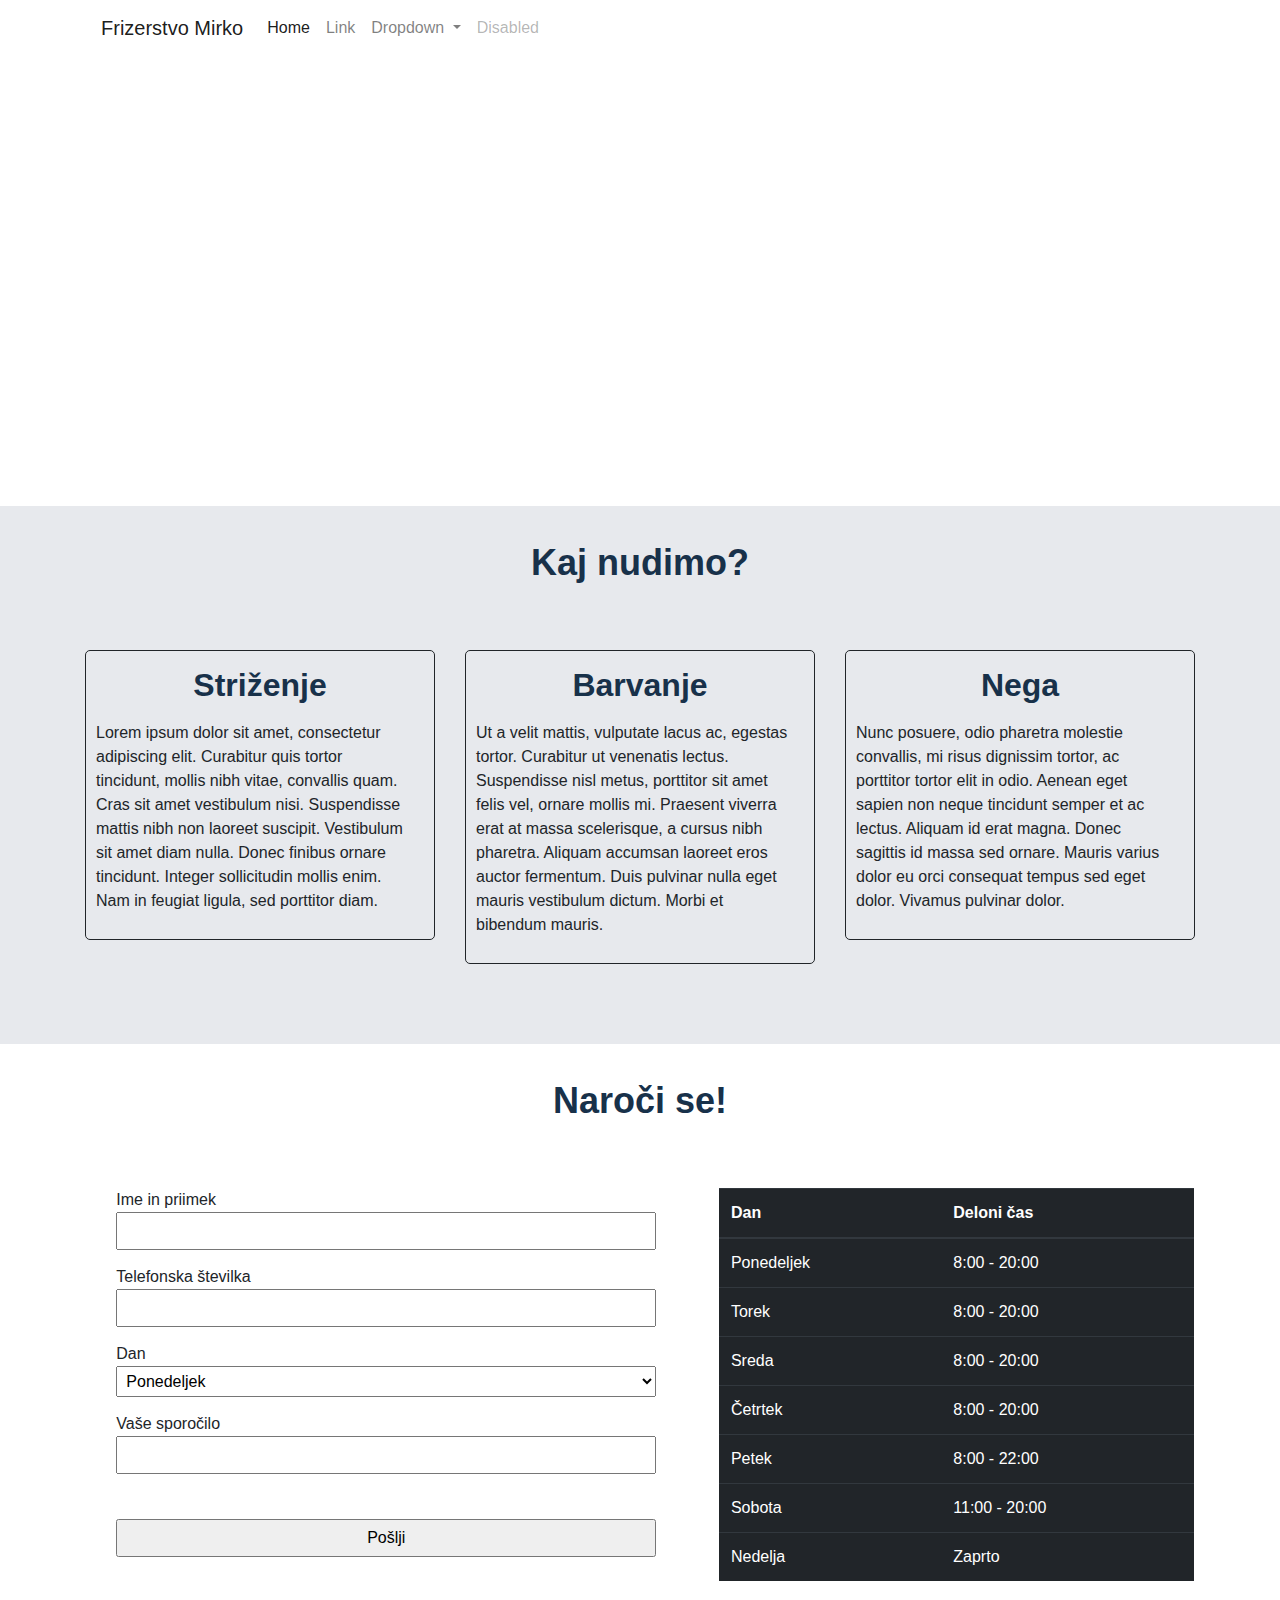
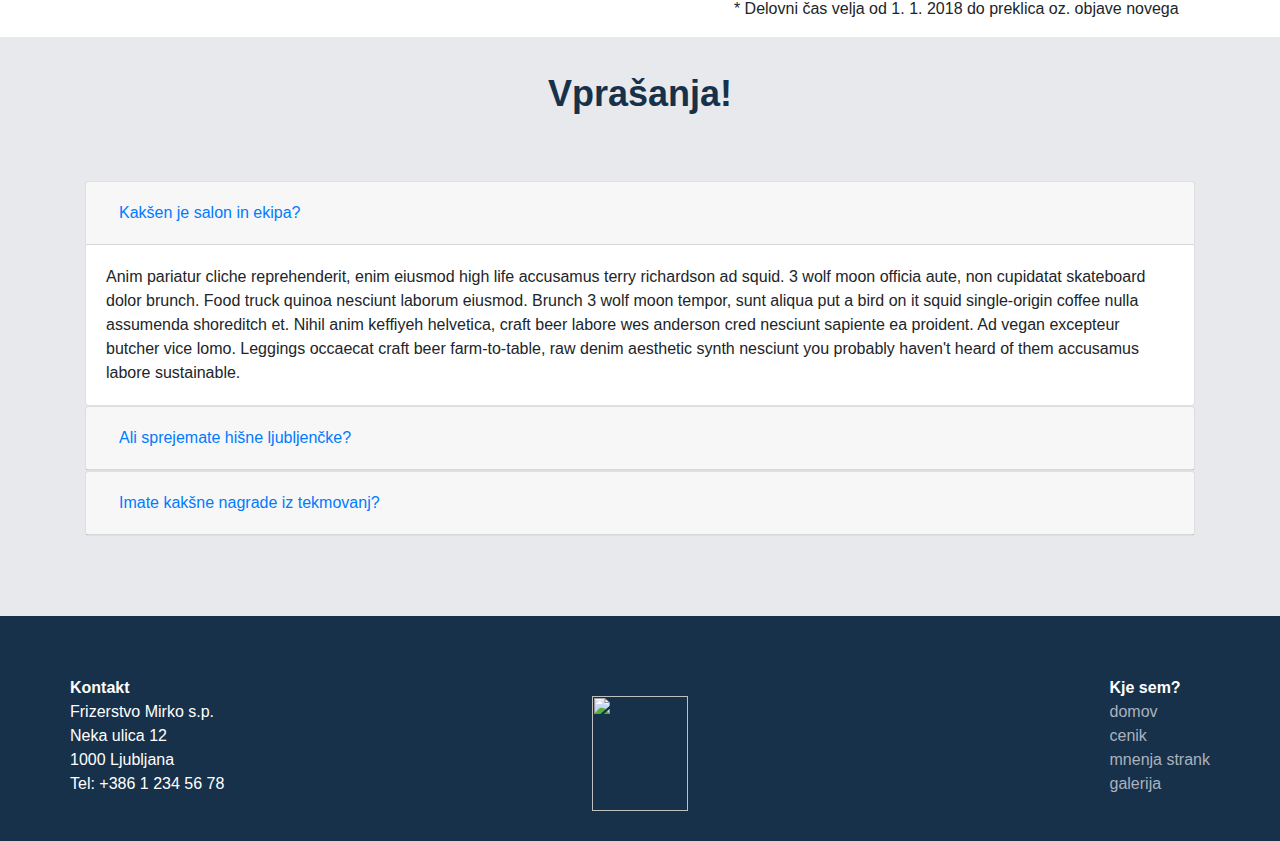
==== hairdresser.html @ 4082eecf "first commit" ====
<!DOCTYPE html>
<html lang="en" dir="ltr">
    <link
        rel="stylesheet"
        href="https://stackpath.bootstrapcdn.com/bootstrap/4.1.3/css/bootstrap.min.css">
    <script src="js/jquery-3.2.1.slim.min.js"></script>
    <script src="js/bootstrap.js"></script>
    <link href="css/moji-stili.css" rel="stylesheet">

    <head>
        <meta charset="utf-8">
        <title>Frizerstvo Mirko</title>
    </head>
    <body>
        <div class="container-fluid" id="menu">
            <div class="container">
                <div class="row">
                    <div class="col">
                        <nav class="navbar navbar-expand-lg navbar-light">
                            <a class="navbar-brand" href="#">Frizerstvo Mirko</a>
                            <button
                                class="navbar-toggler"
                                type="button"
                                data-toggle="collapse"
                                data-target="#navbarSupportedContent"
                                aria-controls="navbarSupportedContent"
                                aria-expanded="false"
                                aria-label="Toggle navigation">
                                <span class="navbar-toggler-icon"></span>
                            </button>

                            <div class="collapse navbar-collapse left" id="navbarSupportedContent">
                                <ul class="navbar-nav mr-auto">
                                    <li class="nav-item active">
                                        <a class="nav-link" href="#">Home
                                            <span class="sr-only">(current)</span></a>
                                    </li>
                                    <li class="nav-item">
                                        <a class="nav-link" href="#">Link</a>
                                    </li>
                                    <li class="nav-item dropdown">
                                        <a
                                            class="nav-link dropdown-toggle"
                                            href="#"
                                            id="navbarDropdown"
                                            role="button"
                                            data-toggle="dropdown"
                                            aria-haspopup="true"
                                            aria-expanded="false">
                                            Dropdown
                                        </a>
                                        <div class="dropdown-menu" aria-labelledby="navbarDropdown">
                                            <a class="dropdown-item" href="#">Action</a>
                                            <a class="dropdown-item" href="#">Another action</a>
                                            <div class="dropdown-divider"></div>
                                            <a class="dropdown-item" href="#">Something else here</a>
                                        </div>
                                    </li>
                                    <li class="nav-item">
                                        <a class="nav-link disabled" href="#">Disabled</a>
                                    </li>
                                </ul>
                               
                            </div>
                        </nav>
                    </div>
                </div>
            </div>
        </div>
        <div class="container-fluid" id="slider">
            <div id="carouselExampleIndicators" class="carousel slide" data-ride="carousel">
                <ol class="carousel-indicators">
                    <li data-target="#carouselExampleIndicators" data-slide-to="0" class="active"></li>
                    <li data-target="#carouselExampleIndicators" data-slide-to="1"></li>
                    <li data-target="#carouselExampleIndicators" data-slide-to="2"></li>
                </ol>
                <div class="carousel-inner">
                    <div class="carousel-item active">
                        <div
                            class="d-block w-100"
                            style="background-image: url(https://www.barnsdalehotel.co.uk/wp-content/uploads/2018/05/Hairdressing-at-Barnsdale.jpg); background-size: cover; background-position: center;"
                            alt="First slide"></div>
                    </div>
                    <div class="carousel-item">
                        <div
                            class="d-block w-100"
                            style="background-image: url(https://www.lorealparis.com.au/-/media/frizzy-hair-1920x823_ok.ashx); background-size: cover; background-position: center;"
                            alt="Second slide"></div>
                    </div>
                    <div class="carousel-item">
                        <div
                            class="d-block w-100"
                            style="background-image: url(https://lamodehairandbeauty.com.au/wp-content/uploads/La-Mode-Hair-and-Beauty-Home-Slide04.jpg); background-size: cover; background-position: center;"
                            alt="Third slide"></div>
                    </div>
                </div>
                <a
                    class="carousel-control-prev"
                    href="#carouselExampleIndicators"
                    role="button"
                    data-slide="prev">
                    <span class="carousel-control-prev-icon" aria-hidden="true"></span>
                    <span class="sr-only">Previous</span>
                </a>
                <a
                    class="carousel-control-next"
                    href="#carouselExampleIndicators"
                    role="button"
                    data-slide="next">
                    <span class="carousel-control-next-icon" aria-hidden="true"></span>
                    <span class="sr-only">Next</span>
                </a>
            </div>
        </div>
        <div class="container-fluid" id="ponudba">
            <div class="container">
                <div class="row">
                    <div class="col-12" id="naslov">
                        Kaj nudimo?
                    </div>
                    <div class="col-4">
                        <div class="row" id="storitev-1">
                            <div class="storitev-naslov">
                                Striženje
                            </div>
                            <p>Lorem ipsum dolor sit amet, consectetur adipiscing elit. Curabitur quis
                                tortor tincidunt, mollis nibh vitae, convallis quam. Cras sit amet vestibulum
                                nisi. Suspendisse mattis nibh non laoreet suscipit. Vestibulum sit amet diam
                                nulla. Donec finibus ornare tincidunt. Integer sollicitudin mollis enim. Nam in
                                feugiat ligula, sed porttitor diam.</p>
                        </div>
                    </div>
                    <div class="col-4">
                        <div class="row" id="storitev-1">
                            <div class="storitev-naslov">
                                Barvanje
                            </div>
                            <p>Ut a velit mattis, vulputate lacus ac, egestas tortor. Curabitur ut venenatis
                                lectus. Suspendisse nisl metus, porttitor sit amet felis vel, ornare mollis mi.
                                Praesent viverra erat at massa scelerisque, a cursus nibh pharetra. Aliquam
                                accumsan laoreet eros auctor fermentum. Duis pulvinar nulla eget mauris
                                vestibulum dictum. Morbi et bibendum mauris.
                            </p>
                        </div>
                    </div>
                    <div class="col-4">
                        <div class="row" id="storitev-1">
                            <div class="storitev-naslov">
                                Nega
                            </div>
                            <p>Nunc posuere, odio pharetra molestie convallis, mi risus dignissim tortor, ac
                                porttitor tortor elit in odio. Aenean eget sapien non neque tincidunt semper et
                                ac lectus. Aliquam id erat magna. Donec sagittis id massa sed ornare. Mauris
                                varius dolor eu orci consequat tempus sed eget dolor. Vivamus pulvinar dolor.
                            </p>
                        </div>
                    </div>
                </div>
            </div>
        </div>
        <div class="container-fluid" id="narocilo">
            <div class="container">
                <div class="row">
                    <div class="col-12" id="naslov">
                        Naroči se!
                    </div>
                    <div class="col-6" id="center">
                        <div class="container">
                        <div class="row">
                            Ime in priimek <br/>
                            <input type="text" id="ime" name="imeInPriimek">
                            Telefonska številka <br/>
                            <input type="number" id="telefon" name="telefon">
                            Dan <br/>
                            <select id="dan" name="dan">
                                <option value="ponedeljek">Ponedeljek</option>
                                <option value="torek">Torek</option>
                                <option value="sreda">Sreda</option>
                                <option value="cetrtek">Četrtek</option>
                                <option value="petek">Petek</option>
                                <option value="sobota">Sobota</option>
                            </select>
                            Vaše sporočilo <br/>
                            <input type="text-area" id="sporocilo" name="sporocilo">
                            <input type="button" id="poslji" value="Pošlji" onclick="msg()">
                        </div>
                    </div></div>
                    <div calss="col-6" id="center">
                        <div class="row">
                            <table class="table table-dark">
                                <thead>
                                    <tr>
                                        <th scope="col">Dan</th>
                                        <th scope="col">Deloni čas</th>
                                    </tr>
                                </thead>
                                <tbody>
                                    <tr>
                                        <td>Ponedeljek</td>
                                        <td>8:00 - 20:00</td>
                                    </tr>
                                    <tr>
                                        <td>Torek</td>
                                        <td>8:00 - 20:00</td>
                                    </tr><tr>
                                        <td>Sreda</td>
                                        <td>8:00 - 20:00</td>
                                    </tr><tr>
                                        <td>Četrtek</td>
                                        <td>8:00 - 20:00</td>
                                    </tr><tr>
                                        <td>Petek</td>
                                        <td>8:00 - 22:00</td>
                                    </tr><tr>
                                        <td>Sobota</td>
                                        <td>11:00 - 20:00</td>
                                    </tr><tr>
                                        <td>Nedelja</td>
                                        <td>Zaprto</td>
                                    </tr>
                                </tbody>
                            </table>
                        </div>
                        <p>* Delovni čas velja od 1. 1. 2018 do preklica oz. objave novega</p>
                    </div>
                </div>
            </div>
        </div>
        <div class="container-fluid" id="faq">
            <div class="container">
                <div class="col-12">
                    <div class="row">
                        <div class="col-12" id="naslov">
                            Vprašanja!
                        </div>

                    <div class="accordion" id="accordionExample">
                        <div class="card z-depth-0 bordered">
                            <div class="card-header" id="headingOne">
                                <h5 class="mb-0">
                                    <button class="btn btn-link" type="button" data-toggle="collapse" data-target="#collapseOne"
                                        aria-expanded="true" aria-controls="collapseOne">
                                        Kakšen je salon in ekipa?
                                    </button>
                                </h5>
                            </div>
                            <div id="collapseOne" class="collapse show" aria-labelledby="headingOne" data-parent="#accordionExample">
                                <div class="card-body">
                                    Anim pariatur cliche reprehenderit, enim eiusmod high life accusamus terry richardson ad squid. 3
                                    wolf moon officia aute, non cupidatat skateboard dolor brunch. Food truck quinoa nesciunt laborum
                                    eiusmod. Brunch 3 wolf moon tempor, sunt aliqua put a bird on it squid single-origin coffee nulla
                                    assumenda shoreditch et. Nihil anim keffiyeh helvetica, craft beer labore wes anderson cred
                                    nesciunt sapiente ea proident. Ad vegan excepteur butcher vice lomo. Leggings occaecat craft beer
                                    farm-to-table, raw denim aesthetic synth nesciunt you probably haven't heard of them accusamus
                                    labore sustainable.
                                </div>
                            </div>
                        </div>
                        <div class="card z-depth-0 bordered">
                            <div class="card-header" id="headingTwo">
                                <h5 class="mb-0">
                                    <button class="btn btn-link collapsed" type="button" data-toggle="collapse" data-target="#collapseTwo"
                                        aria-expanded="false" aria-controls="collapseTwo">
                                        Ali sprejemate hišne ljubljenčke?
                                    </button>
                                </h5>
                            </div>
                            <div id="collapseTwo" class="collapse" aria-labelledby="headingTwo" data-parent="#accordionExample">
                                <div class="card-body">
                                    Anim pariatur cliche reprehenderit, enim eiusmod high life accusamus terry richardson ad squid. 3
                                    wolf moon officia aute, non cupidatat skateboard dolor brunch. Food truck quinoa nesciunt laborum
                                    eiusmod. Brunch 3 wolf moon tempor, sunt aliqua put a bird on it squid single-origin coffee nulla
                                    assumenda shoreditch et. Nihil anim keffiyeh helvetica, craft beer labore wes anderson cred
                                    nesciunt sapiente ea proident. Ad vegan excepteur butcher vice lomo. Leggings occaecat craft beer
                                    farm-to-table, raw denim aesthetic synth nesciunt you probably haven't heard of them accusamus
                                    labore sustainable.
                                </div>
                            </div>
                        </div>
                        <div class="card z-depth-0 bordered">
                            <div class="card-header" id="headingThree">
                                <h5 class="mb-0">
                                    <button class="btn btn-link collapsed" type="button" data-toggle="collapse" data-target="#collapseThree"
                                        aria-expanded="false" aria-controls="collapseThree">
                                        Imate kakšne nagrade iz tekmovanj?
                                    </button>
                                </h5>
                            </div>
                            <div id="collapseThree" class="collapse" aria-labelledby="headingThree" data-parent="#accordionExample">
                                <div class="card-body">
                                    Anim pariatur cliche reprehenderit, enim eiusmod high life accusamus terry richardson ad squid. 3
                                    wolf moon officia aute, non cupidatat skateboard dolor brunch. Food truck quinoa nesciunt laborum
                                    eiusmod. Brunch 3 wolf moon tempor, sunt aliqua put a bird on it squid single-origin coffee nulla
                                    assumenda shoreditch et. Nihil anim keffiyeh helvetica, craft beer labore wes anderson cred
                                    nesciunt sapiente ea proident. Ad vegan excepteur butcher vice lomo. Leggings occaecat craft beer
                                    farm-to-table, raw denim aesthetic synth nesciunt you probably haven't heard of them accusamus
                                    labore sustainable.
                                </div>
                            </div>
                        </div>
                    </div>
                        

                    </div>
                </div>
            </div>
        </div>
        <div class="container-fluid" id="noga">
            <div class="container">
                <div class="row">
                <div class="col-4">
                    <div class="row" id="kontakt">
                        <p><b>Kontakt</b></p>
                        <p>Frizerstvo Mirko s.p.</p>
                        <p>Neka ulica 12</p>
                        <p>1000 Ljubljana</p>
                        <p>Tel: +386 1 234 56 78</p>
                    </div>    
                </div>
                <div class="col-4">
                    <div class="row">
                        <img src="https://www.b2.eu/uploads/srednjasola/frizer/b2-srednja-sola-frizer-zakaj-se-vpisati.png?1499546406335" width="96px" height="115px">
                    </div>
                </div>
                <div class="col-4">
                    <div class="row" id="sitemap">
                        <p><b>Kje sem?</b></p>
                        <p><a href="#">domov</a></p>
                        <p><a href="#">cenik</a></p>
                        <p><a href="#">mnenja strank</a></p>
                        <p><a href="#">galerija</a></p>
                    </div>
                </div></div>
            </div>
        </div>
    </body>
---- css/moji-stili.css ----
:root   {
    --main-color: #18314a;
}

.container-fluid#menu   {
    /* background-color: var(--main-color); */
}
.container {
    background-color: inherit;
}
.dropdown-menu   {
    background-color: #e0e1e2;
}
.d-block.w-100 {
    height: 450px;
}
.container-fluid#slider   {
    margin: 0;
    padding: 0;
}
#ponudba,
#faq {
    background-color: #e7e9ed;
    padding-bottom: 80px;
}
#naslov {
    text-align: center;
    margin-top: 30px;
    margin-bottom: 60px;
    color: var(--main-color);
    font-size: 36px;
    font-weight: 700;
}
#storitev-1 {
    position: relative;
    margin: 0 auto;

    padding: 10px;
    border: solid 1px; var(--main-color);
    border-radius: 5px;  
}
#storitev-1 p {
    top: 64px;
    width: 95%;
}
.storitev-naslov    {
    margin: 0 auto;
    height: 60px;
    color: var(--main-color);
    font-size: 2em;
    font-weight: 700;
    text-align: center;
}
#center {
    margin: 0 auto;
}
input,
select   {
    width: 100%;
    margin-bottom: 15px;
    padding: 5px;
}
#poslji {
    margin-top: 30px;
}

}
#accordionExample {
    flex: 1 1 auto;
    padding: 1.25rem;
}
#noga   {
    background-color: #18314a;
    color: #ffffff;
    padding-top: 60px;
    padding-bottom: 30px;
}
#noga img   {
    margin-top: 20px;
    margin-left: auto;
	margin-right: auto;
    
}
#kontakt    {
    display: inline;
    float: left;
}
#kontakt p {
    margin: 0;
    padding: 0;
    line-height: 1.5em;
}
#sitemap    {
    display: inline;
    float: right;
}
#sitemap a {
    color: #abb2be;
}
#sitemap p {
    margin: 0;
    padding: 0;
    line-height: 1.5em;
}
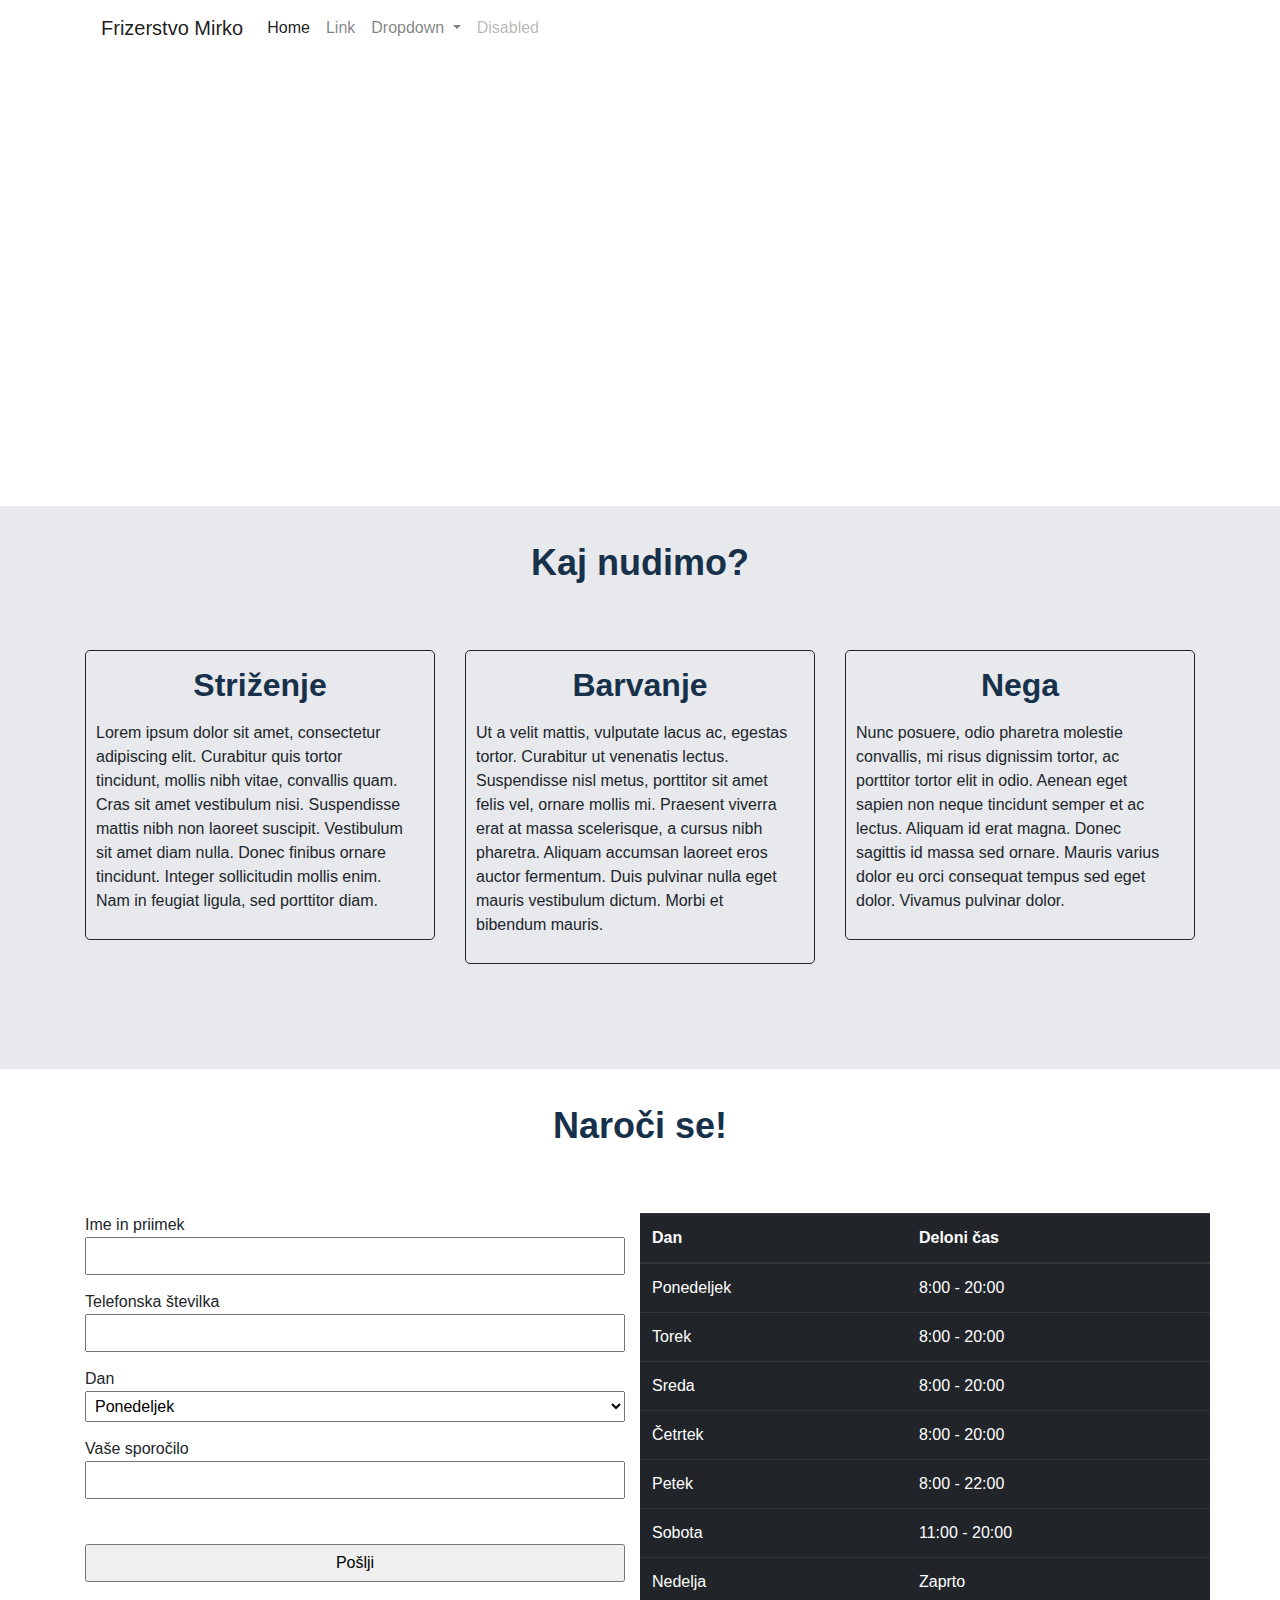
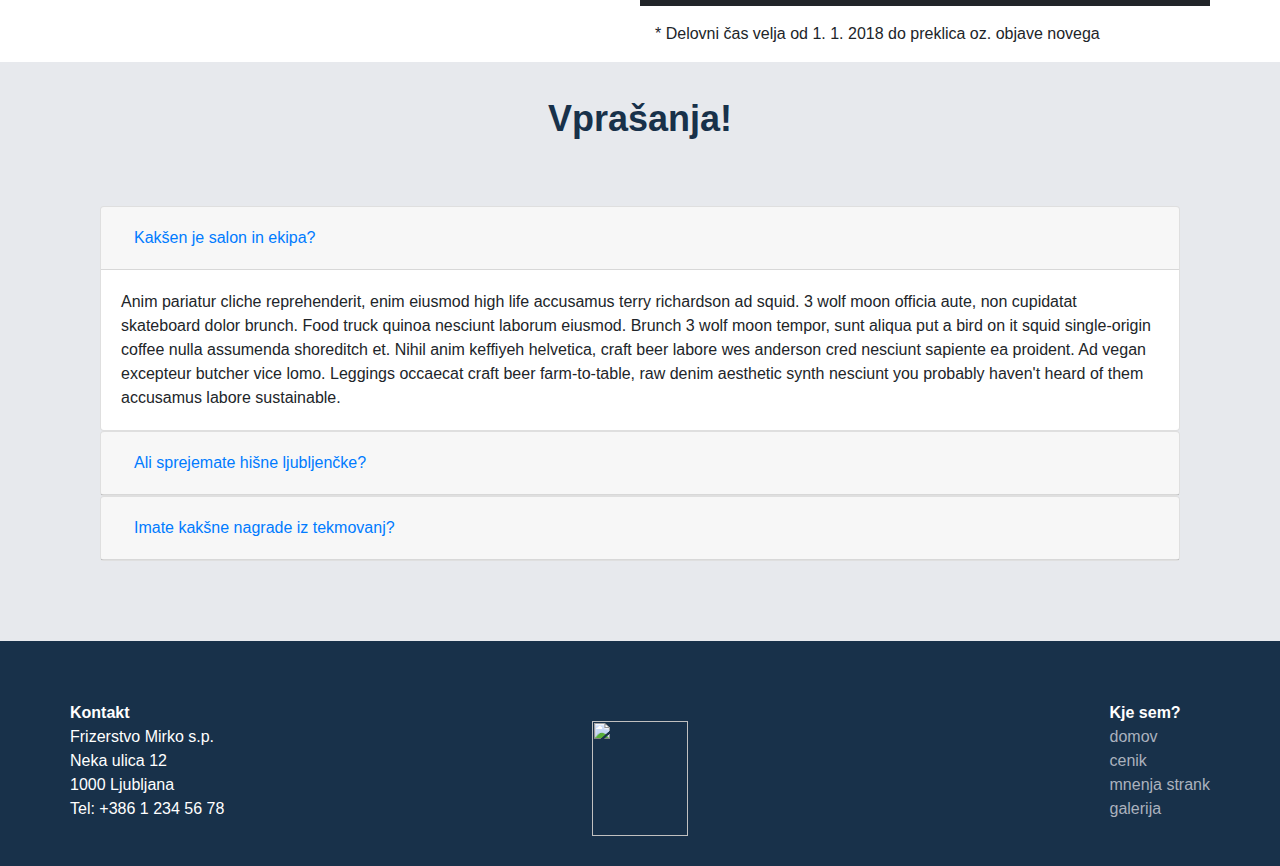
==== commit f43dffa6: "Še nekaj popravkov - responsive" ====
--- a/hairdresser.html
+++ b/hairdresser.html
@@ -60,7 +60,7 @@
                                         <a class="nav-link disabled" href="#">Disabled</a>
                                     </li>
                                 </ul>
-                               
+
                             </div>
                         </nav>
                     </div>
@@ -118,7 +118,7 @@
                     <div class="col-12" id="naslov">
                         Kaj nudimo?
                     </div>
-                    <div class="col-4">
+                    <div class="col-lg-4 storitev">
                         <div class="row" id="storitev-1">
                             <div class="storitev-naslov">
                                 Striženje
@@ -130,7 +130,7 @@
                                 feugiat ligula, sed porttitor diam.</p>
                         </div>
                     </div>
-                    <div class="col-4">
+                    <div class="col-lg-4 storitev">
                         <div class="row" id="storitev-1">
                             <div class="storitev-naslov">
                                 Barvanje
@@ -143,7 +143,7 @@
                             </p>
                         </div>
                     </div>
-                    <div class="col-4">
+                    <div class="col-lg-4 storitev">
                         <div class="row" id="storitev-1">
                             <div class="storitev-naslov">
                                 Nega
@@ -164,28 +164,33 @@
                     <div class="col-12" id="naslov">
                         Naroči se!
                     </div>
-                    <div class="col-6" id="center">
+                    <div class="col-lg-6 center" id="forma">
                         <div class="container">
-                        <div class="row">
-                            Ime in priimek <br/>
-                            <input type="text" id="ime" name="imeInPriimek">
-                            Telefonska številka <br/>
-                            <input type="number" id="telefon" name="telefon">
-                            Dan <br/>
-                            <select id="dan" name="dan">
-                                <option value="ponedeljek">Ponedeljek</option>
-                                <option value="torek">Torek</option>
-                                <option value="sreda">Sreda</option>
-                                <option value="cetrtek">Četrtek</option>
-                                <option value="petek">Petek</option>
-                                <option value="sobota">Sobota</option>
-                            </select>
-                            Vaše sporočilo <br/>
-                            <input type="text-area" id="sporocilo" name="sporocilo">
-                            <input type="button" id="poslji" value="Pošlji" onclick="msg()">
-                        </div>
-                    </div></div>
-                    <div calss="col-6" id="center">
+                            <div class="row">
+                                Ime in priimek
+                                <br/>
+                                <input type="text" id="ime" name="imeInPriimek">
+                                Telefonska številka
+                                <br/>
+                                <input type="number" id="telefon" name="telefon">
+                                Dan
+                                <br/>
+                                <select id="dan" name="dan">
+                                    <option value="ponedeljek">Ponedeljek</option>
+                                    <option value="torek">Torek</option>
+                                    <option value="sreda">Sreda</option>
+                                    <option value="cetrtek">Četrtek</option>
+                                    <option value="petek">Petek</option>
+                                    <option value="sobota">Sobota</option>
+                                </select>
+                                Vaše sporočilo
+                                <br/>
+                                <input type="text-area" id="sporocilo" name="sporocilo">
+                                <input type="button" id="poslji" value="Pošlji" onclick="msg()">
+                            </div>
+                        </div>
+                    </div>
+                    <div class="col-lg-6 center" id="delavnik">
                         <div class="row">
                             <table class="table table-dark">
                                 <thead>
@@ -202,19 +207,24 @@
                                     <tr>
                                         <td>Torek</td>
                                         <td>8:00 - 20:00</td>
-                                    </tr><tr>
+                                    </tr>
+                                    <tr>
                                         <td>Sreda</td>
                                         <td>8:00 - 20:00</td>
-                                    </tr><tr>
+                                    </tr>
+                                    <tr>
                                         <td>Četrtek</td>
                                         <td>8:00 - 20:00</td>
-                                    </tr><tr>
+                                    </tr>
+                                    <tr>
                                         <td>Petek</td>
                                         <td>8:00 - 22:00</td>
-                                    </tr><tr>
+                                    </tr>
+                                    <tr>
                                         <td>Sobota</td>
                                         <td>11:00 - 20:00</td>
-                                    </tr><tr>
+                                    </tr>
+                                    <tr>
                                         <td>Nedelja</td>
                                         <td>Zaprto</td>
                                     </tr>
@@ -233,73 +243,104 @@
                         <div class="col-12" id="naslov">
                             Vprašanja!
                         </div>
-
-                    <div class="accordion" id="accordionExample">
-                        <div class="card z-depth-0 bordered">
-                            <div class="card-header" id="headingOne">
-                                <h5 class="mb-0">
-                                    <button class="btn btn-link" type="button" data-toggle="collapse" data-target="#collapseOne"
-                                        aria-expanded="true" aria-controls="collapseOne">
-                                        Kakšen je salon in ekipa?
-                                    </button>
-                                </h5>
-                            </div>
-                            <div id="collapseOne" class="collapse show" aria-labelledby="headingOne" data-parent="#accordionExample">
-                                <div class="card-body">
-                                    Anim pariatur cliche reprehenderit, enim eiusmod high life accusamus terry richardson ad squid. 3
-                                    wolf moon officia aute, non cupidatat skateboard dolor brunch. Food truck quinoa nesciunt laborum
-                                    eiusmod. Brunch 3 wolf moon tempor, sunt aliqua put a bird on it squid single-origin coffee nulla
-                                    assumenda shoreditch et. Nihil anim keffiyeh helvetica, craft beer labore wes anderson cred
-                                    nesciunt sapiente ea proident. Ad vegan excepteur butcher vice lomo. Leggings occaecat craft beer
-                                    farm-to-table, raw denim aesthetic synth nesciunt you probably haven't heard of them accusamus
-                                    labore sustainable.
+                        <div class="col-12">
+
+                            <div class="accordion" id="accordionExample">
+                                <div class="card z-depth-0 bordered">
+                                    <div class="card-header" id="headingOne">
+                                        <h5 class="mb-0">
+                                            <button
+                                                class="btn btn-link"
+                                                type="button"
+                                                data-toggle="collapse"
+                                                data-target="#collapseOne"
+                                                aria-expanded="true"
+                                                aria-controls="collapseOne">
+                                                Kakšen je salon in ekipa?
+                                            </button>
+                                        </h5>
+                                    </div>
+                                    <div
+                                        id="collapseOne"
+                                        class="collapse show"
+                                        aria-labelledby="headingOne"
+                                        data-parent="#accordionExample">
+                                        <div class="card-body">
+                                            Anim pariatur cliche reprehenderit, enim eiusmod high life accusamus terry
+                                            richardson ad squid. 3 wolf moon officia aute, non cupidatat skateboard dolor
+                                            brunch. Food truck quinoa nesciunt laborum eiusmod. Brunch 3 wolf moon tempor,
+                                            sunt aliqua put a bird on it squid single-origin coffee nulla assumenda
+                                            shoreditch et. Nihil anim keffiyeh helvetica, craft beer labore wes anderson
+                                            cred nesciunt sapiente ea proident. Ad vegan excepteur butcher vice lomo.
+                                            Leggings occaecat craft beer farm-to-table, raw denim aesthetic synth nesciunt
+                                            you probably haven't heard of them accusamus labore sustainable.
+                                        </div>
+                                    </div>
                                 </div>
-                            </div>
-                        </div>
-                        <div class="card z-depth-0 bordered">
-                            <div class="card-header" id="headingTwo">
-                                <h5 class="mb-0">
-                                    <button class="btn btn-link collapsed" type="button" data-toggle="collapse" data-target="#collapseTwo"
-                                        aria-expanded="false" aria-controls="collapseTwo">
-                                        Ali sprejemate hišne ljubljenčke?
-                                    </button>
-                                </h5>
-                            </div>
-                            <div id="collapseTwo" class="collapse" aria-labelledby="headingTwo" data-parent="#accordionExample">
-                                <div class="card-body">
-                                    Anim pariatur cliche reprehenderit, enim eiusmod high life accusamus terry richardson ad squid. 3
-                                    wolf moon officia aute, non cupidatat skateboard dolor brunch. Food truck quinoa nesciunt laborum
-                                    eiusmod. Brunch 3 wolf moon tempor, sunt aliqua put a bird on it squid single-origin coffee nulla
-                                    assumenda shoreditch et. Nihil anim keffiyeh helvetica, craft beer labore wes anderson cred
-                                    nesciunt sapiente ea proident. Ad vegan excepteur butcher vice lomo. Leggings occaecat craft beer
-                                    farm-to-table, raw denim aesthetic synth nesciunt you probably haven't heard of them accusamus
-                                    labore sustainable.
+                                <div class="card z-depth-0 bordered">
+                                    <div class="card-header" id="headingTwo">
+                                        <h5 class="mb-0">
+                                            <button
+                                                class="btn btn-link collapsed"
+                                                type="button"
+                                                data-toggle="collapse"
+                                                data-target="#collapseTwo"
+                                                aria-expanded="false"
+                                                aria-controls="collapseTwo">
+                                                Ali sprejemate hišne ljubljenčke?
+                                            </button>
+                                        </h5>
+                                    </div>
+                                    <div
+                                        id="collapseTwo"
+                                        class="collapse"
+                                        aria-labelledby="headingTwo"
+                                        data-parent="#accordionExample">
+                                        <div class="card-body">
+                                            Anim pariatur cliche reprehenderit, enim eiusmod high life accusamus terry
+                                            richardson ad squid. 3 wolf moon officia aute, non cupidatat skateboard dolor
+                                            brunch. Food truck quinoa nesciunt laborum eiusmod. Brunch 3 wolf moon tempor,
+                                            sunt aliqua put a bird on it squid single-origin coffee nulla assumenda
+                                            shoreditch et. Nihil anim keffiyeh helvetica, craft beer labore wes anderson
+                                            cred nesciunt sapiente ea proident. Ad vegan excepteur butcher vice lomo.
+                                            Leggings occaecat craft beer farm-to-table, raw denim aesthetic synth nesciunt
+                                            you probably haven't heard of them accusamus labore sustainable.
+                                        </div>
+                                    </div>
                                 </div>
-                            </div>
-                        </div>
-                        <div class="card z-depth-0 bordered">
-                            <div class="card-header" id="headingThree">
-                                <h5 class="mb-0">
-                                    <button class="btn btn-link collapsed" type="button" data-toggle="collapse" data-target="#collapseThree"
-                                        aria-expanded="false" aria-controls="collapseThree">
-                                        Imate kakšne nagrade iz tekmovanj?
-                                    </button>
-                                </h5>
-                            </div>
-                            <div id="collapseThree" class="collapse" aria-labelledby="headingThree" data-parent="#accordionExample">
-                                <div class="card-body">
-                                    Anim pariatur cliche reprehenderit, enim eiusmod high life accusamus terry richardson ad squid. 3
-                                    wolf moon officia aute, non cupidatat skateboard dolor brunch. Food truck quinoa nesciunt laborum
-                                    eiusmod. Brunch 3 wolf moon tempor, sunt aliqua put a bird on it squid single-origin coffee nulla
-                                    assumenda shoreditch et. Nihil anim keffiyeh helvetica, craft beer labore wes anderson cred
-                                    nesciunt sapiente ea proident. Ad vegan excepteur butcher vice lomo. Leggings occaecat craft beer
-                                    farm-to-table, raw denim aesthetic synth nesciunt you probably haven't heard of them accusamus
-                                    labore sustainable.
+                                <div class="card z-depth-0 bordered">
+                                    <div class="card-header" id="headingThree">
+                                        <h5 class="mb-0">
+                                            <button
+                                                class="btn btn-link collapsed"
+                                                type="button"
+                                                data-toggle="collapse"
+                                                data-target="#collapseThree"
+                                                aria-expanded="false"
+                                                aria-controls="collapseThree">
+                                                Imate kakšne nagrade iz tekmovanj?
+                                            </button>
+                                        </h5>
+                                    </div>
+                                    <div
+                                        id="collapseThree"
+                                        class="collapse"
+                                        aria-labelledby="headingThree"
+                                        data-parent="#accordionExample">
+                                        <div class="card-body">
+                                            Anim pariatur cliche reprehenderit, enim eiusmod high life accusamus terry
+                                            richardson ad squid. 3 wolf moon officia aute, non cupidatat skateboard dolor
+                                            brunch. Food truck quinoa nesciunt laborum eiusmod. Brunch 3 wolf moon tempor,
+                                            sunt aliqua put a bird on it squid single-origin coffee nulla assumenda
+                                            shoreditch et. Nihil anim keffiyeh helvetica, craft beer labore wes anderson
+                                            cred nesciunt sapiente ea proident. Ad vegan excepteur butcher vice lomo.
+                                            Leggings occaecat craft beer farm-to-table, raw denim aesthetic synth nesciunt
+                                            you probably haven't heard of them accusamus labore sustainable.
+                                        </div>
+                                    </div>
                                 </div>
                             </div>
                         </div>
-                    </div>
-                        
 
                     </div>
                 </div>
@@ -308,29 +349,45 @@
         <div class="container-fluid" id="noga">
             <div class="container">
                 <div class="row">
-                <div class="col-4">
-                    <div class="row" id="kontakt">
-                        <p><b>Kontakt</b></p>
-                        <p>Frizerstvo Mirko s.p.</p>
-                        <p>Neka ulica 12</p>
-                        <p>1000 Ljubljana</p>
-                        <p>Tel: +386 1 234 56 78</p>
-                    </div>    
-                </div>
-                <div class="col-4">
-                    <div class="row">
-                        <img src="https://www.b2.eu/uploads/srednjasola/frizer/b2-srednja-sola-frizer-zakaj-se-vpisati.png?1499546406335" width="96px" height="115px">
-                    </div>
-                </div>
-                <div class="col-4">
-                    <div class="row" id="sitemap">
-                        <p><b>Kje sem?</b></p>
-                        <p><a href="#">domov</a></p>
-                        <p><a href="#">cenik</a></p>
-                        <p><a href="#">mnenja strank</a></p>
-                        <p><a href="#">galerija</a></p>
-                    </div>
-                </div></div>
+                    <div class="col-4">
+                        <div class="row" id="kontakt">
+                            <p>
+                                <b>Kontakt</b>
+                            </p>
+                            <p>Frizerstvo Mirko s.p.</p>
+                            <p>Neka ulica 12</p>
+                            <p>1000 Ljubljana</p>
+                            <p>Tel: +386 1 234 56 78</p>
+                        </div>
+                    </div>
+                    <div class="col-4">
+                        <div class="row">
+                            <img
+                                src="https://www.b2.eu/uploads/srednjasola/frizer/b2-srednja-sola-frizer-zakaj-se-vpisati.png?1499546406335"
+                                width="96px"
+                                height="115px">
+                        </div>
+                    </div>
+                    <div class="col-4">
+                        <div class="row" id="sitemap">
+                            <p>
+                                <b>Kje sem?</b>
+                            </p>
+                            <p>
+                                <a href="#">domov</a>
+                            </p>
+                            <p>
+                                <a href="#">cenik</a>
+                            </p>
+                            <p>
+                                <a href="#">mnenja strank</a>
+                            </p>
+                            <p>
+                                <a href="#">galerija</a>
+                            </p>
+                        </div>
+                    </div>
+                </div>
             </div>
         </div>
     </body>--- a/css/moji-stili.css
+++ b/css/moji-stili.css
@@ -17,6 +17,9 @@
 .container-fluid#slider   {
     margin: 0;
     padding: 0;
+}
+.storitev {
+    margin-bottom: 25px;
 }
 #ponudba,
 #faq {
@@ -51,7 +54,7 @@
     font-weight: 700;
     text-align: center;
 }
-#center {
+.center {
     margin: 0 auto;
 }
 input,
@@ -101,4 +104,10 @@
     margin: 0;
     padding: 0;
     line-height: 1.5em;
+}
+@media only screen and (max-width: 992px) {
+    #delavnik.col-lg-6 {
+        margin-top: 60px;
+        margin-bottom: 30px;
+    }
 }